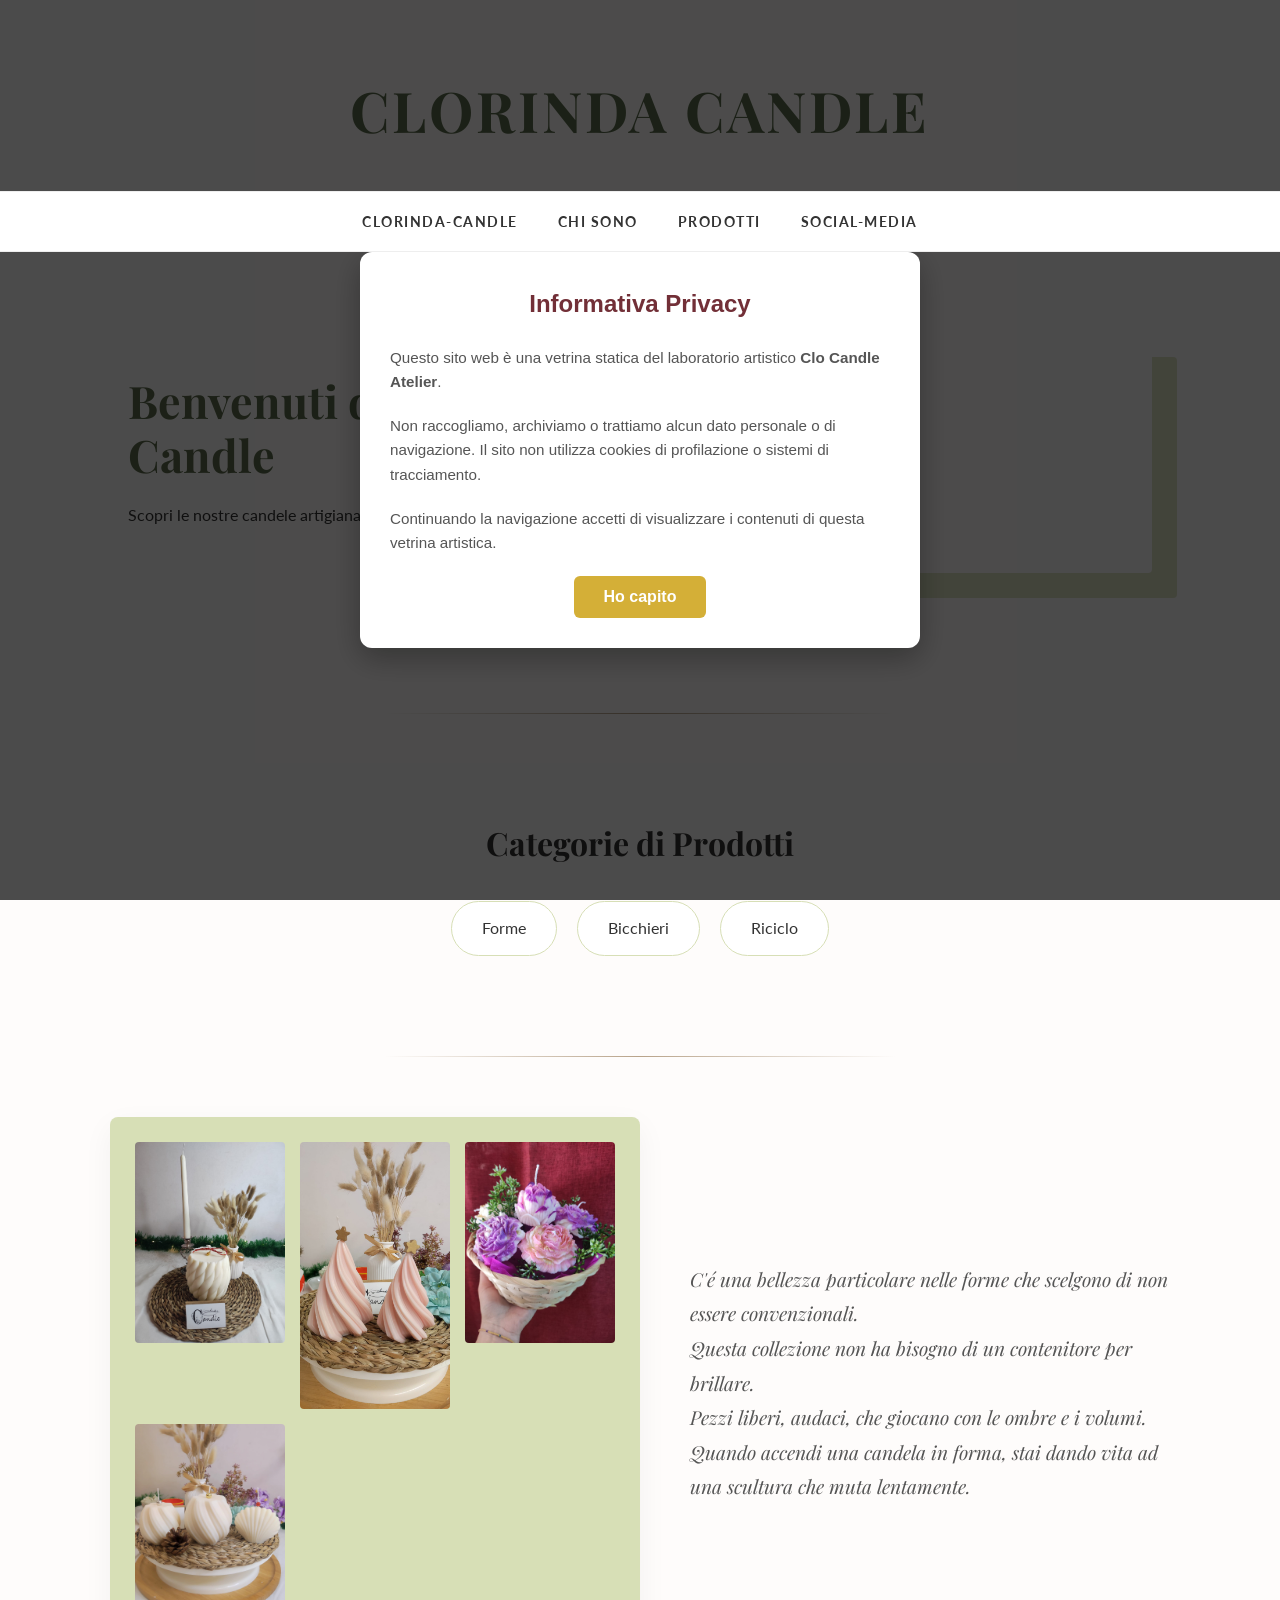
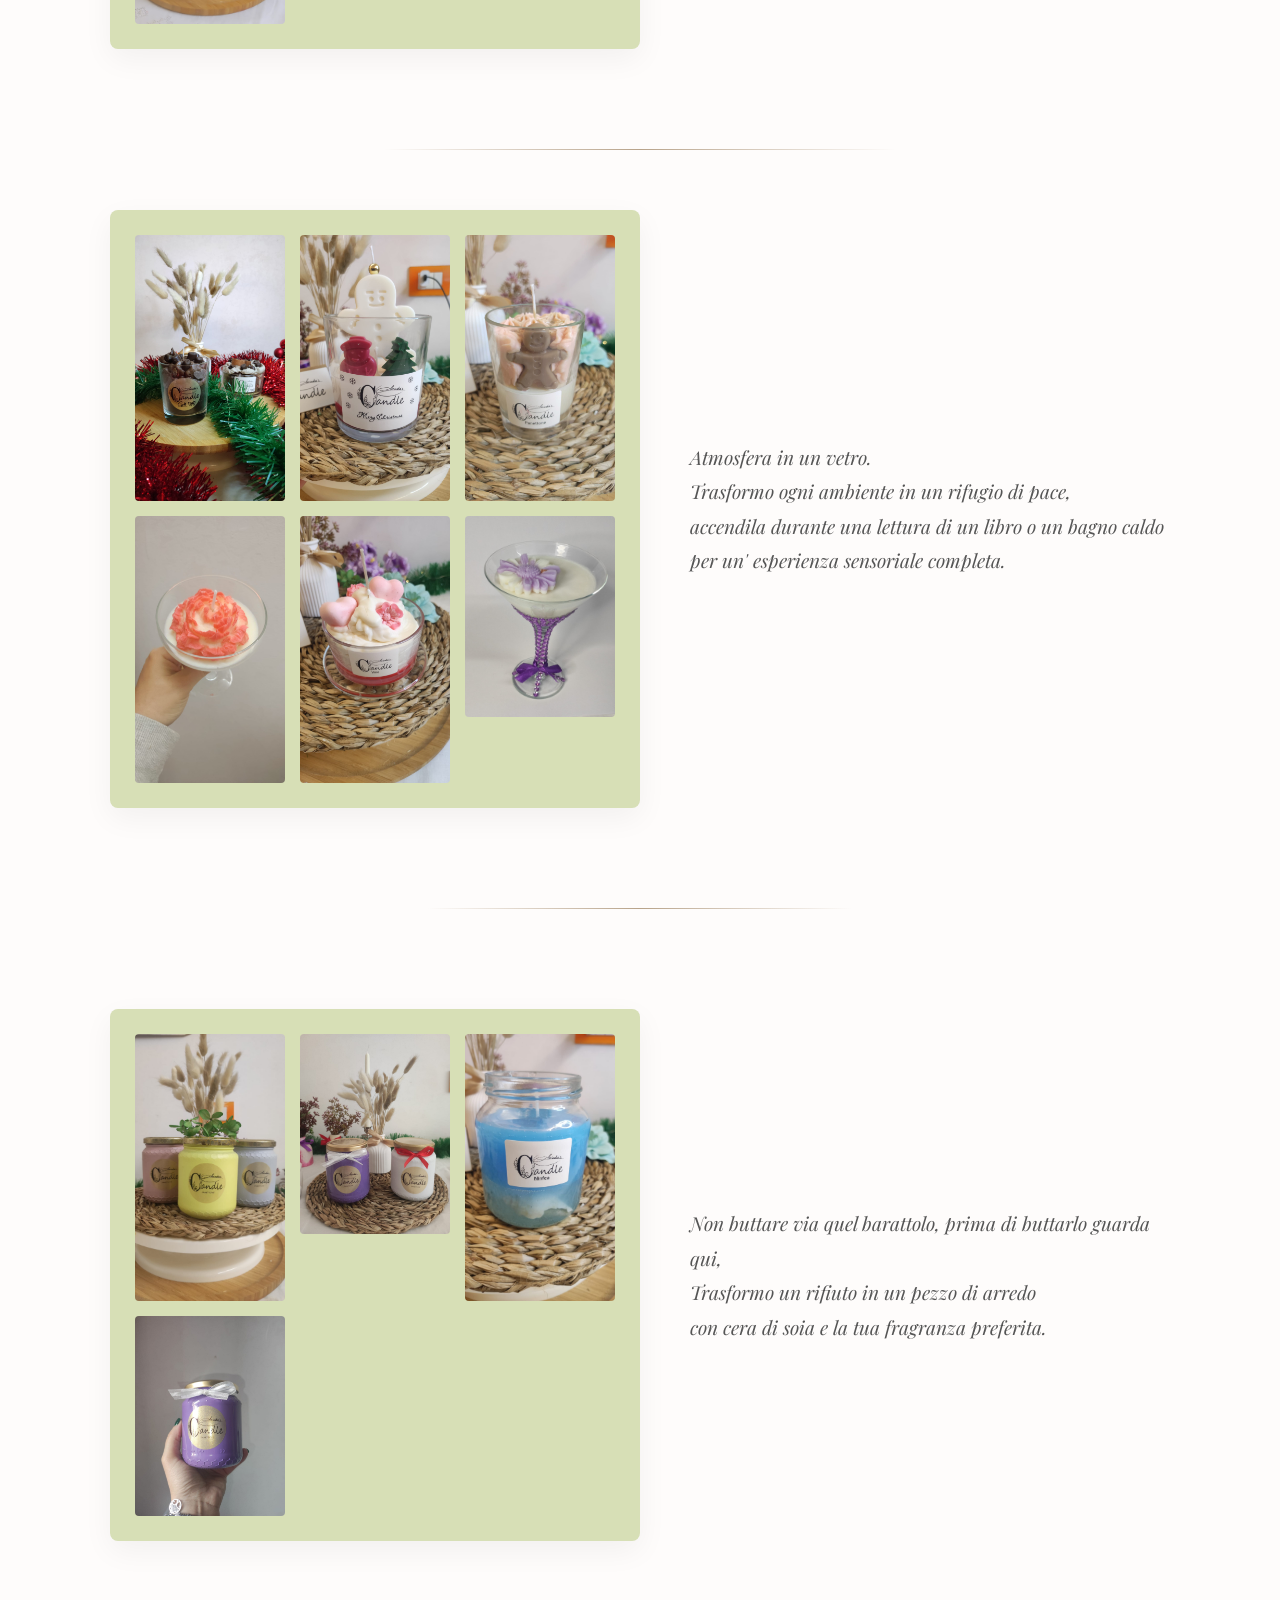
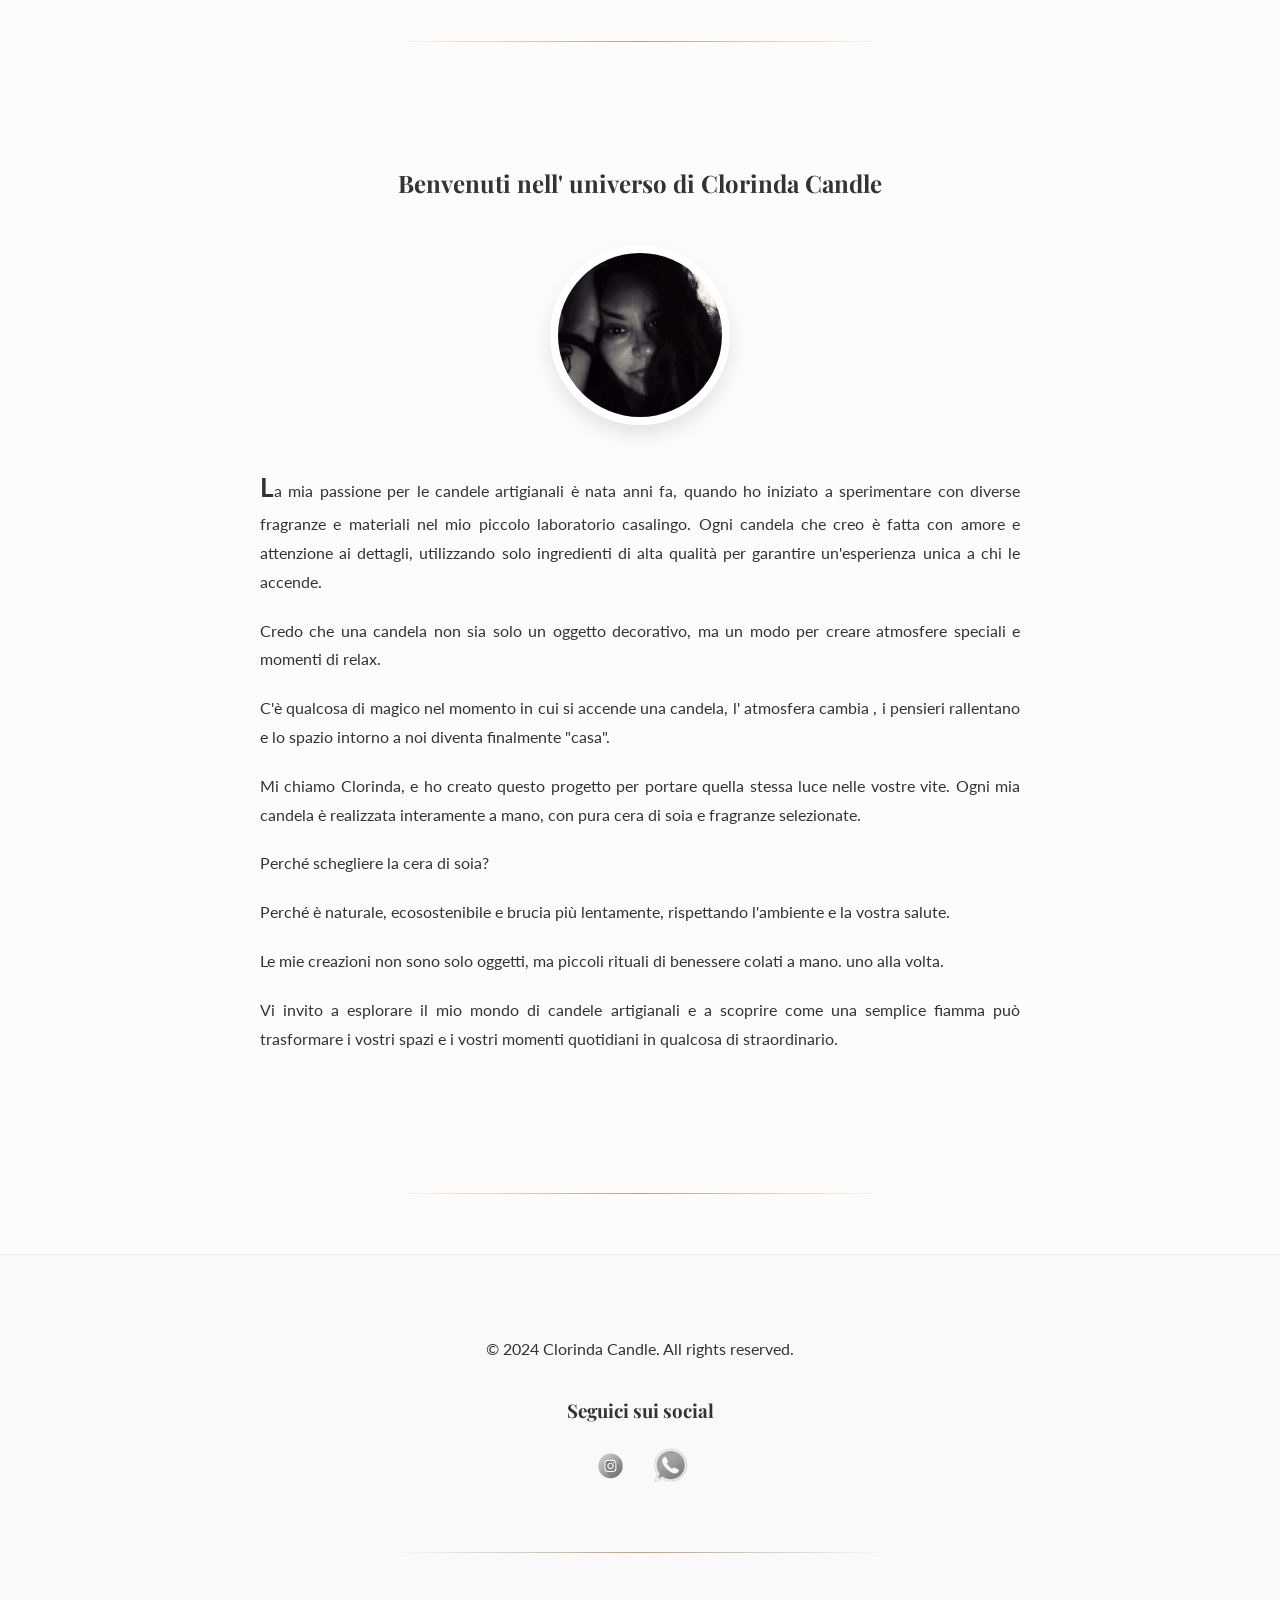
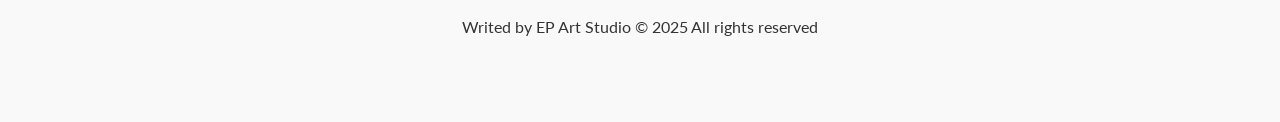
==== index.html @ c93d8a5d "primo-commit" ====
<!DOCTYPE html>
<html lang="en">
<head>
    <meta charset="UTF-8">
    <meta name="viewport" content="width=device-width, initial-scale=1.0">
    <link rel="stylesheet" href="index.css">
    <title>Clorinda Candle &copy;</title>
</head>
<body>
    <policy-popup-component></policy-popup-component>
    <header>
        <a class="title" href="./index.html"><h1>Clorinda Candle</h1></a>
    </header>
     <nav>
            <ul>
                <li><a href="index.html">Clorinda-Candle</a></li>
                <li><a href="#about">Chi sono</a></li>
                <li><a href="#cat">Prodotti</a></li>
                <li><a href="#socials">Social-media</a></li>
            </ul>
        </nav>
    <main>
        <div class="hero">
            <div class="hero-text">
                    <h2>Benvenuti da Clorinda Candle</h2>
            <p>Scopri le nostre candele artigianali fatte con amore e cura.</p>
            </div>
        
            <video src="./assets/videos/video1.mp4" alt="Atelier Clorinda Candle" autoplay muted loop class="videos"></video>
        </div>
        <div class="divisor"></div>
       <div class="categorie" id="cat">
                <h2 style="text-align: center;">Categorie di Prodotti</h2>
                <ul>
                    <a href="#forme"><li id="candele-profumate">Forme</li></a>
                    <a href="#bicchieri"><li id="candele-massaggio">Bicchieri</li></a>
                    <a href="#riciclo"><li id="candele-decorativi">Riciclo</li></a>
                </ul>
            </div>
            <div class="divisor"></div>
            <div class="prodotti" style="margin-top: 50px;">
                <div id="forme" style="display: flex;">
                    <section>
                        <img src="./assets/images/2025/candelanatale.jpg" alt="" width="100">
                        <img src="./assets/images/2025/duecandelenatale.jpg" alt="" width="100">
                        <img src="./assets/images/2025/composizionefiori.jpg" alt="" width="100">
                        <img src="./assets/images/2025/trecandelenatale.jpg" alt="" width="100">
                        
                    </section>
                    <p>C'é una bellezza particolare nelle forme che scelgono di non essere convenzionali. <br> Questa collezione non ha bisogno di un contenitore per brillare. <br>Pezzi liberi, audaci, che giocano con le ombre e i volumi. <br>Quando accendi una candela in forma, stai dando vita ad una scultura che muta lentamente.</p>
                </div>
            </div>
            <div class="divisor"></div>
            <div class="prodotti" style="margin-top: 50px;">
                <div id="bicchieri" style="display: flex;">
                    <p>Atmosfera in un vetro. <br>Trasformo ogni ambiente in un rifugio di pace, <br> accendila durante una lettura di un libro o un bagno caldo per un' esperienza sensoriale completa.</p>
                    <section>
                        <img src="./assets/images/2025/bicchierecaffe.jpg" alt="" width="100">
                        <img src="./assets/images/2025/bicchierenatake.jpg" alt="" width="100">
                        <img src="./assets/images/2025/bicchierenatale2.jpg" alt="" width="100">
                        <img src="./assets/images/2025/bicchiererosa.jpg" alt="" width="100">
                        <img src="./assets/images/2025/bicchierecuori.jpg" alt="" width="100">
                        <img src="./assets/images/catalogo/candela1.jpg" alt="" width="100">

                    </section>
                    
                </div>
                <div class="divisor"></div>
            </div>
             <div class="prodotti">
                <div id="riciclo">
                    <section>
                        <img src="./assets/images/2025/barattolicolorati.jpg" alt="" width="100">
                        <img src="./assets/images/2025/barattolinastri.jpg" alt="" width="100">
                        <img src="./assets/images/2025/barattoloblue.jpg" alt="" width="100">
                        <img src="./assets/images/2025/barattoloviola.jpg" alt="" width="100">
                    </section>
                    <p>Non buttare via quel barattolo, prima di buttarlo guarda qui, <br> Trasformo un rifiuto in un pezzo di arredo <br> con cera di soia e la tua fragranza preferita.</p>
                </div>
            </div>
            <div class="divisor"></div>
             <div class="content" id="about">
            <h2>Benvenuti nell' universo di Clorinda Candle</h2>
            <img class="profile-img" src="./assets/images/Clo.jpg" alt="foto profilo">
            <p><strong style="font-size: 1.6rem;">L</strong>a mia passione per le candele artigianali è nata anni fa, quando ho iniziato a sperimentare con diverse fragranze e materiali nel mio piccolo laboratorio casalingo. Ogni candela che creo è fatta con amore e attenzione ai dettagli, utilizzando solo ingredienti di alta qualità per garantire un'esperienza unica a chi le accende.</p>
            <p>Credo che una candela non sia solo un oggetto decorativo, ma un modo per creare atmosfere speciali e momenti di relax.</p>
            
            <p>
                C'è qualcosa di magico nel momento in cui si accende una candela, l' atmosfera cambia
                , i pensieri rallentano e lo spazio intorno a noi diventa finalmente "casa".
            </p>
            <p>
                Mi chiamo Clorinda, e ho creato questo progetto per portare quella stessa luce nelle vostre vite.
                Ogni mia candela è realizzata interamente a mano, con pura cera di soia e fragranze selezionate.
            </p>
            <p>
                Perché schegliere la cera di soia? 
            </p>
            <p>
                Perché è naturale, ecosostenibile e brucia più lentamente, rispettando l'ambiente e la vostra salute.
            </p>
            <p>
                Le mie creazioni non sono solo oggetti, ma piccoli rituali di benessere colati a mano. uno alla volta.
            </p>
            <p>
                Vi invito a esplorare il mio mondo di candele artigianali e a scoprire come una semplice fiamma può trasformare i vostri spazi e i vostri momenti quotidiani in qualcosa di straordinario.
        </div>
    </main>
    <div class="divisor"></div>
    <footer>
        <p>&copy; 2024 Clorinda Candle. All rights reserved.</p>
        <div id="socials">
            <h3>Seguici sui social</h3>
            <ul>
                <li><a href="https://www.instagram.com/clorinda_candle?igsh=djRveWI4Y213ZjUW" target="_blank"><img src="./assets/images/insta-logo.png" alt="Instagram logo" width="100"></a></li>
                <li><a href="https://wa.me/3775999223" target="_blank"><img src="./assets/images/wp-logo.png" alt="WhatsApp logo" width="100"></a></li>
            </ul>
        </div>
        <div class="divisor"></div>
        <p>Writed by EP Art Studio &copy; 2025 All rights reserved</p>
    </footer>
    <script type="module" src="./assets/js/popup-privacy.js"></script>
    <script src="./assets/js/scripts.js"></script>
</body>
</html>
---- index.css ----
/* --- 1. IMPORTAZIONE FONT --- */
/* Playfair Display per i titoli (elegante) e Lato per i testi (pulito) */
@import url('https://fonts.googleapis.com/css2?family=Playfair+Display:ital,wght@0,400;0,700;1,400&family=Lato:wght@300;400;700&display=swap');

/* --- 2. VARIABILI E RESET --- */
:root {
    --primary: #d7dfb6;    /* Verde salvia chiaro */
    --dark: #5d6d4e;       /* Verde bosco scuro */
    --accent: #b8a38a;     /* Talpa/Oro opaco */
    --bg-light: #fefcfb;   /* Bianco crema */
    --text: #333333;
    --transition: all 0.3s ease;
}

* {
    box-sizing: border-box;
    margin: 0;
    padding: 0;
}

body {
    font-family: 'Lato', sans-serif;
    line-height: 1.8;
    color: var(--text);
    background-color: var(--bg-light);
    scroll-behavior: smooth;
}

/* --- 3. HEADER & NAV --- */
header {
    padding: 60px 20px 20px;
    text-align: center;
}

.title {
    text-decoration: none;
    color: var(--dark);
}

h1 {
    font-family: 'Playfair Display', serif;
    font-size: 3.5rem;
    letter-spacing: 3px;
    text-transform: uppercase;
    margin-bottom: 10px;
}

nav {
    background: white;
    border-top: 1px solid #eee;
    border-bottom: 1px solid #eee;
    position: sticky;
    top: 0;
    z-index: 1000;
}

nav ul {
    list-style: none;
    display: flex;
    justify-content: center;
    gap: 40px;
    padding: 15px 0;
}

nav a {
    text-decoration: none;
    color: var(--text);
    text-transform: uppercase;
    font-size: 0.85rem;
    font-weight: 700;
    letter-spacing: 1.5px;
    transition: var(--transition);
}

nav a:hover {
    color: var(--accent);
}

/* --- 4. HERO SECTION --- */
.hero {
    display: flex;
    align-items: center;
    justify-content: center;
    padding: 80px 10%;
    gap: 60px;
}

.hero-text {
    flex: 1;
}

.hero-text h2 {
    font-family: 'Playfair Display', serif;
    font-size: 2.8rem;
    line-height: 1.2;
    margin-bottom: 20px;
    color: var(--dark);
}

.hero .videos {
    flex: 1;
    max-width: 500px;
    border-radius: 4px;
    box-shadow: 25px 25px 0px var(--primary); /* Dettaglio decorativo moderno */
    transition: var(--transition);
    opacity: 80%;
}

/* --- 5. CATEGORIE & DIVISORI --- */
.divisor {
    height: 1px;
    background: radial-gradient(circle, var(--accent) 0%, rgba(255,255,255,0) 80%);
    margin: 60px auto;
    width: 50%;
}

.categorie {
    text-align: center;
    padding: 40px 20px;
}

.categorie h2 {
    font-family: 'Playfair Display', serif;
    font-size: 2rem;
    margin-bottom: 30px;
}

.categorie ul {
    list-style: none;
    display: flex;
    justify-content: center;
    gap: 20px;
}

.categorie a {
    text-decoration: none;
    color: var(--text);
}

.categorie li {
    padding: 12px 30px;
    border: 1px solid var(--primary);
    border-radius: 30px;
    background: white;
    transition: var(--transition);
}

.categorie li:hover {
    background: var(--primary);
    color: white;
    transform: translateY(-3px);
}

/* --- 6. PRODOTTI (LAYOUT ALTERNATO) --- */
.prodotti {
    max-width: 1100px;
    margin: 100px auto;
    padding: 0 20px;
}

#forme, #bicchieri, #riciclo {
    display: flex;
    align-items: center;
    gap: 50px;
    margin-bottom: 100px;
}

/* Inverte l'ordine per la sezione centrale */
#bicchieri {
    flex-direction: row-reverse;
}

.prodotti section {
    flex: 1;
    display: grid;
    grid-template-columns: repeat(auto-fill, minmax(120px, 1fr));
    gap: 15px;
    background-color: var(--primary);
    padding: 25px;
    border-radius: 8px;
    box-shadow: 0 10px 30px rgba(0,0,0,0.05);
}

.prodotti section img {
    width: 100%;
    height: auto;
    border-radius: 4px;
    transition: var(--transition);
}

.prodotti section img:hover {
    transform: scale(1.1) rotate(2deg);
}

.prodotti p {
    flex: 1;
    font-family: 'Playfair Display', serif;
    font-style: italic;
    font-size: 1.2rem;
    color: #555;
}

/* --- 7. CHI SONO (ABOUT) --- */
.content {
    max-width: 800px;
    margin: 0 auto;
    padding: 60px 20px;
    text-align: center;
}

.content h2 {
    font-family: 'Playfair Display', serif;
    margin-bottom: 40px;
}

.profile-img {
    width: 180px;
    height: 180px;
    object-fit: cover;
    border-radius: 50%;
    margin-bottom: 30px;
    border: 8px solid white;
    box-shadow: 0 10px 20px rgba(0,0,0,0.1);
}

.content p {
    margin-bottom: 20px;
    text-align: justify;
}

/* --- 8. FOOTER --- */
footer {
    background-color: #f9f9f9;
    padding: 80px 20px;
    text-align: center;
    border-top: 1px solid #eee;
}

#socials h3 {
    font-family: 'Playfair Display', serif;
    margin: 30px 0 20px;
}

#socials ul {
    list-style: none;
    display: flex;
    justify-content: center;
    gap: 25px;
}

#socials img {
    width: 35px;
    height: auto;
    filter: grayscale(100%);
    opacity: 0.7;
    transition: var(--transition);
}

#socials img:hover {
    filter: grayscale(0%);
    opacity: 1;
    transform: scale(1.2);
}

/* --- 9. RESPONSIVE --- */
@media (max-width: 768px) {
    h1 { font-size: 2.2rem; }
    
    .hero, #forme, #bicchieri, #riciclo {
        flex-direction: column !important;
        text-align: center;
        gap: 30px;
    }

    .hero img {
        max-width: 100%;
        box-shadow: 15px 15px 0px var(--primary);
    }

    nav ul { gap: 15px; }
    
    .prodotti p { text-align: center; }

    .categorie ul {
        flex-direction: column;
        align-items: center;
    }
}
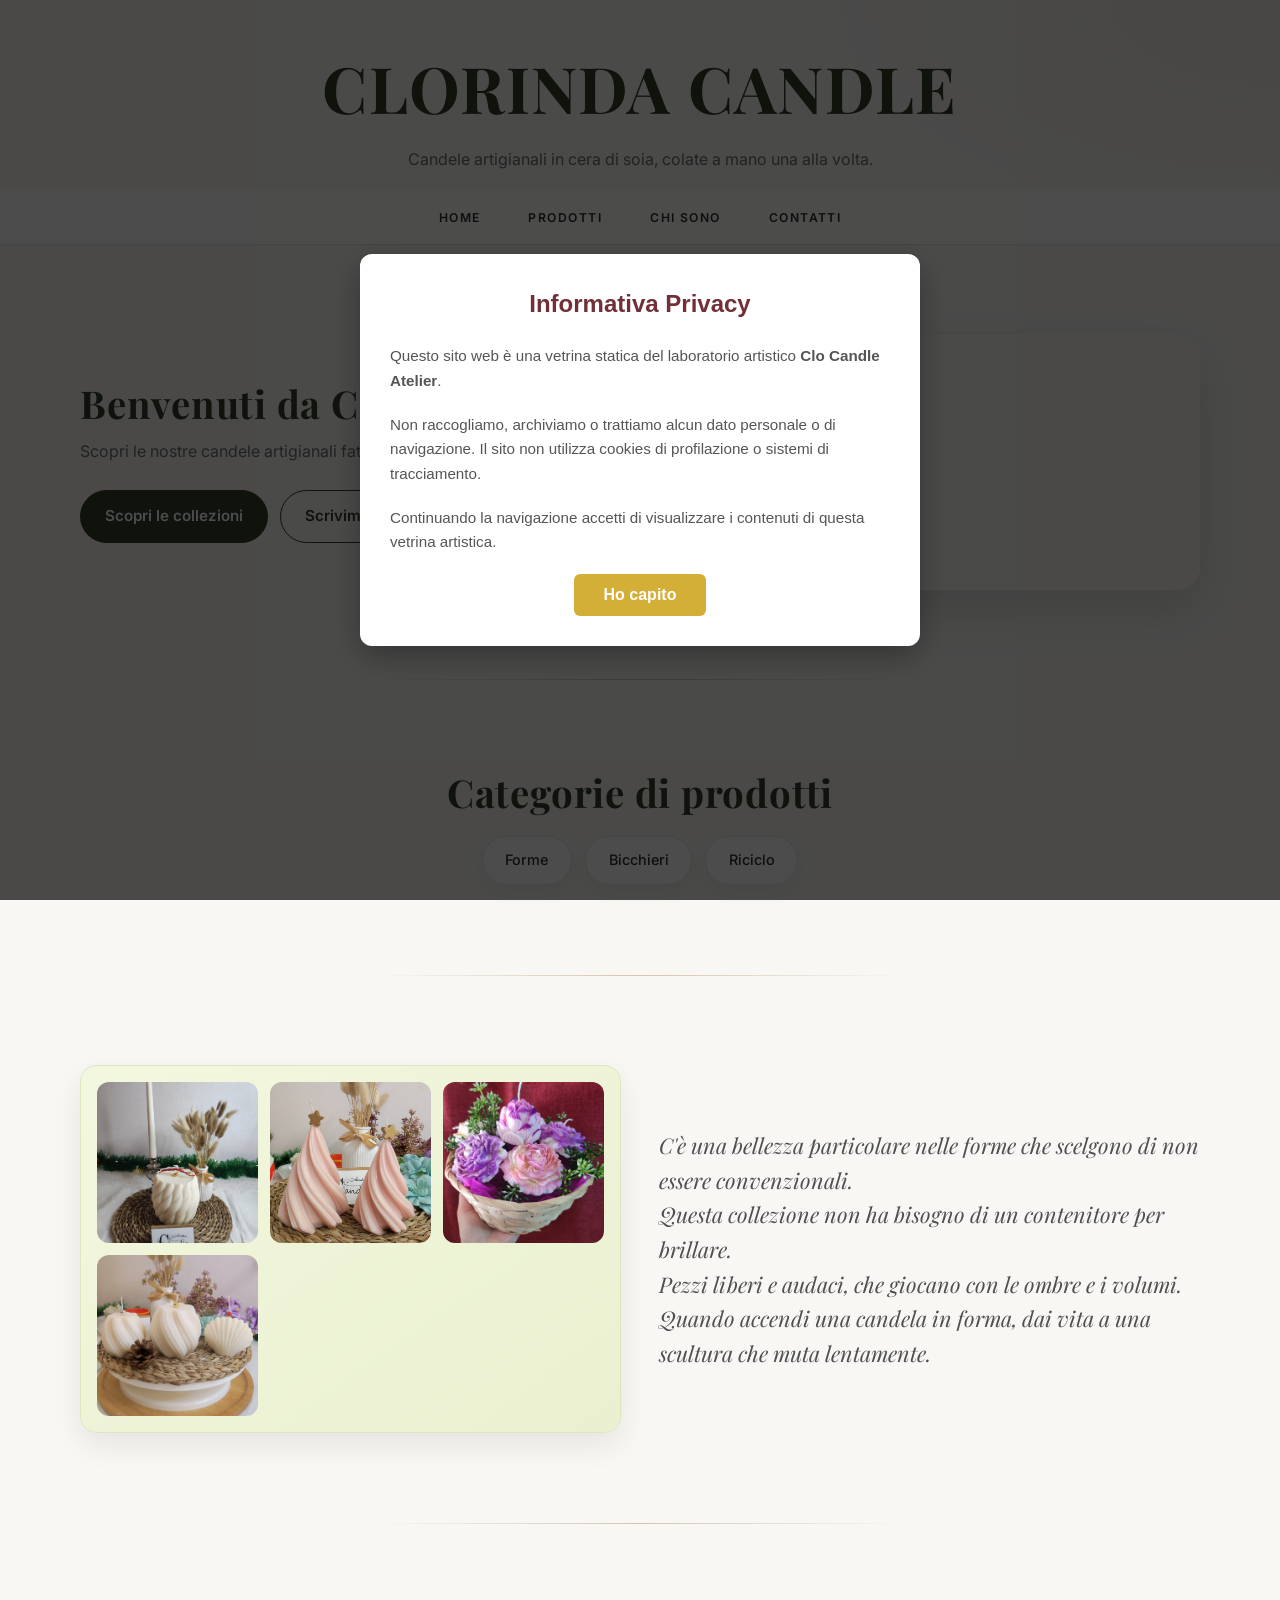
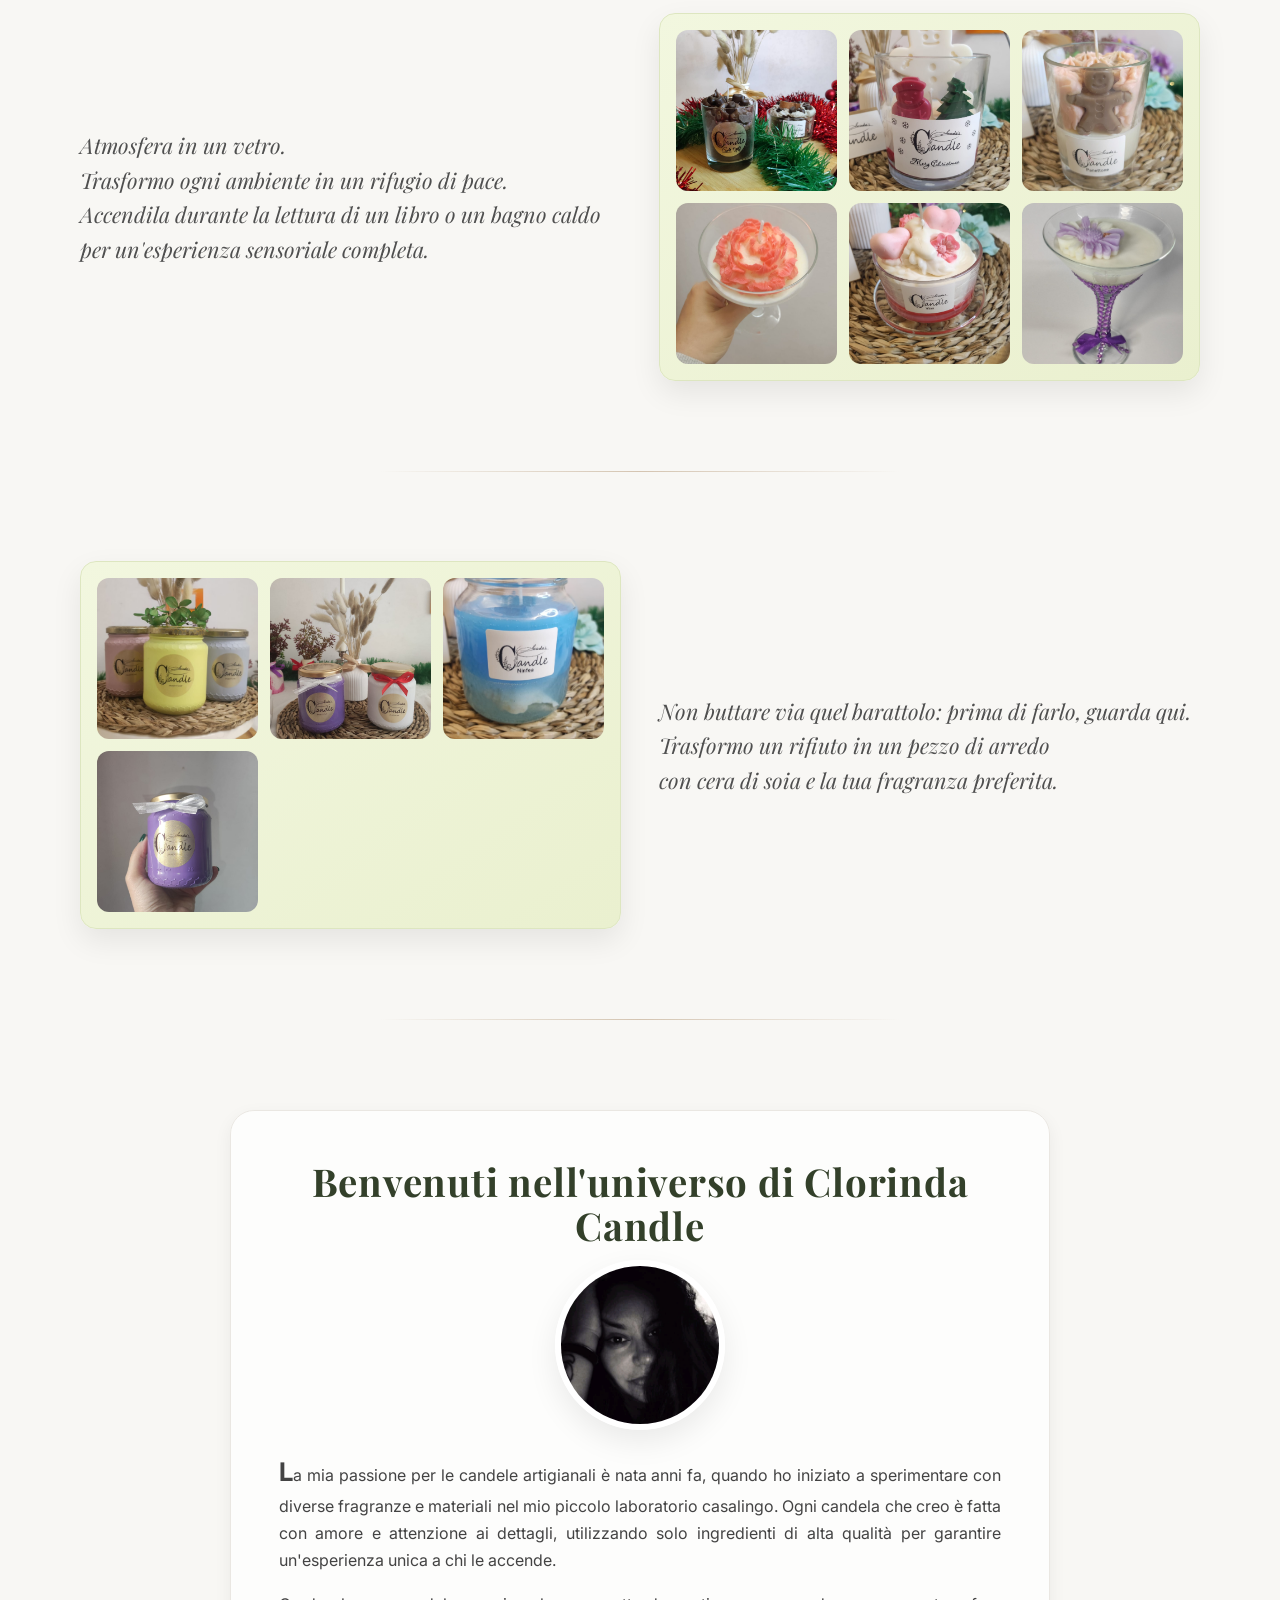
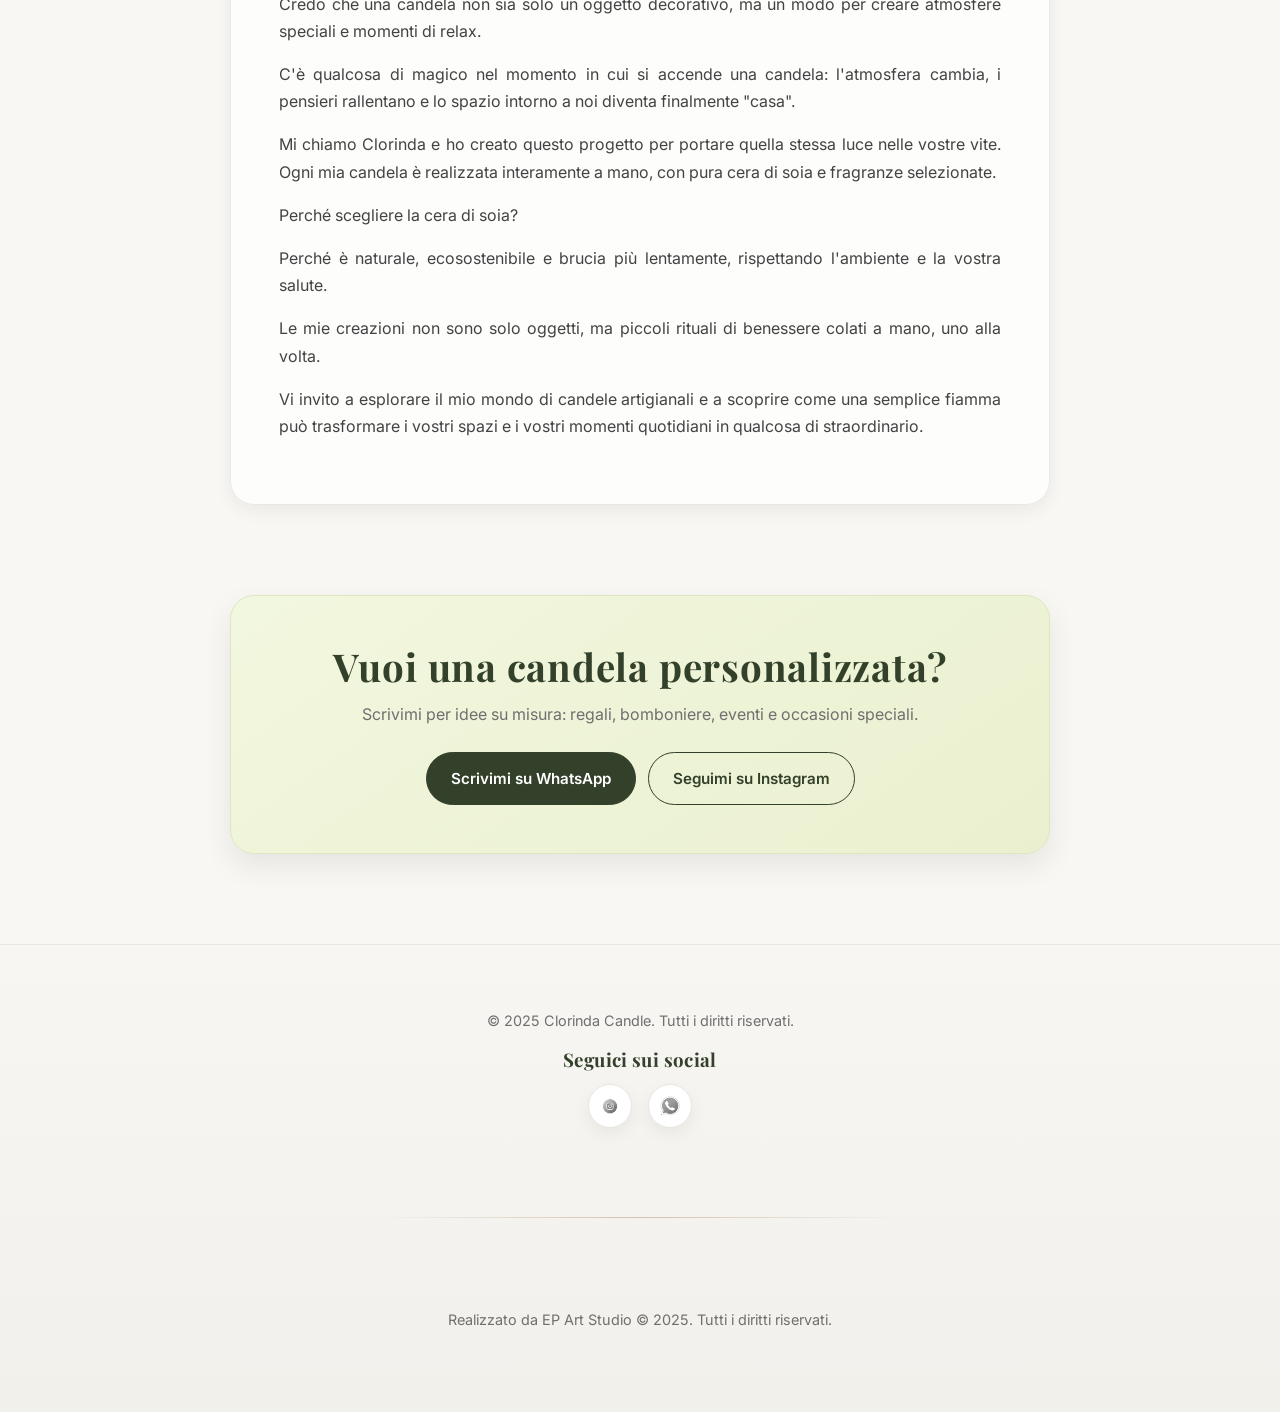
==== commit b27a9df4: "Refactor index.html and index.css: semantica, accessibilità, UI moderna Co-authored-by: Ed1628 <1520" ====
--- a/index.html
+++ b/index.html
@@ -1,125 +1,124 @@
 <!DOCTYPE html>
-<html lang="en">
+<html lang="it">
 <head>
     <meta charset="UTF-8">
     <meta name="viewport" content="width=device-width, initial-scale=1.0">
+    <title>Clorinda Candle | Candele artigianali in cera di soia colate a mano</title>
+    <meta name="description" content="Candele artigianali in cera di soia, colate a mano una alla volta: forme scultoree, bicchieri profumati e candele create dal riciclo di barattoli.">
+    <meta property="og:type" content="website">
+    <meta property="og:title" content="Clorinda Candle | Candele artigianali in cera di soia">
+    <meta property="og:description" content="Candele artigianali in cera di soia, colate a mano. Scopri forme, bicchieri e candele dal riciclo.">
+    <meta property="og:image" content="./assets/images/Clo.jpg">
     <link rel="stylesheet" href="index.css">
-    <title>Clorinda Candle &copy;</title>
 </head>
 <body>
     <policy-popup-component></policy-popup-component>
     <header>
         <a class="title" href="./index.html"><h1>Clorinda Candle</h1></a>
+        <p>Candele artigianali in cera di soia, colate a mano una alla volta.</p>
     </header>
-     <nav>
-            <ul>
-                <li><a href="index.html">Clorinda-Candle</a></li>
-                <li><a href="#about">Chi sono</a></li>
-                <li><a href="#cat">Prodotti</a></li>
-                <li><a href="#socials">Social-media</a></li>
-            </ul>
-        </nav>
-    <main>
+    <nav aria-label="Navigazione principale">
+        <ul>
+            <li><a href="#home">Home</a></li>
+            <li><a href="#cat">Prodotti</a></li>
+            <li><a href="#about">Chi sono</a></li>
+            <li><a href="#contatti">Contatti</a></li>
+        </ul>
+    </nav>
+    <main id="home">
         <div class="hero">
             <div class="hero-text">
-                    <h2>Benvenuti da Clorinda Candle</h2>
-            <p>Scopri le nostre candele artigianali fatte con amore e cura.</p>
+                <h2>Benvenuti da Clorinda Candle</h2>
+                <p>Scopri le nostre candele artigianali fatte con amore e cura.</p>
+                <div class="hero-actions">
+                    <a class="btn" href="#cat">Scopri le collezioni</a>
+                    <a class="btn btn-outline" href="https://wa.me/393775999223" target="_blank" rel="noopener">Scrivimi su WhatsApp</a>
+                </div>
             </div>
-        
-            <video src="./assets/videos/video1.mp4" alt="Atelier Clorinda Candle" autoplay muted loop class="videos"></video>
+            <video src="./assets/videos/video1.mp4" autoplay muted loop playsinline preload="metadata" class="videos" aria-label="Atelier Clorinda Candle"></video>
         </div>
         <div class="divisor"></div>
-       <div class="categorie" id="cat">
-                <h2 style="text-align: center;">Categorie di Prodotti</h2>
-                <ul>
-                    <a href="#forme"><li id="candele-profumate">Forme</li></a>
-                    <a href="#bicchieri"><li id="candele-massaggio">Bicchieri</li></a>
-                    <a href="#riciclo"><li id="candele-decorativi">Riciclo</li></a>
-                </ul>
+        <div class="categorie" id="cat">
+            <h2>Categorie di prodotti</h2>
+            <ul>
+                <li id="candele-profumate"><a href="#forme">Forme</a></li>
+                <li id="candele-massaggio"><a href="#bicchieri">Bicchieri</a></li>
+                <li id="candele-decorativi"><a href="#riciclo">Riciclo</a></li>
+            </ul>
+        </div>
+        <div class="divisor"></div>
+        <div class="prodotti">
+            <div id="forme">
+                <section aria-label="Collezione Forme">
+                    <img src="./assets/images/2025/candelanatale.jpg" alt="Candela a forma natalizia in cera di soia" width="100" loading="lazy">
+                    <img src="./assets/images/2025/duecandelenatale.jpg" alt="Due candele natalizie colate a mano" width="100" loading="lazy">
+                    <img src="./assets/images/2025/composizionefiori.jpg" alt="Composizione di candele a forma di fiore" width="100" loading="lazy">
+                    <img src="./assets/images/2025/trecandelenatale.jpg" alt="Tre candele natalizie artigianali" width="100" loading="lazy">
+                </section>
+                <p>C'è una bellezza particolare nelle forme che scelgono di non essere convenzionali. <br> Questa collezione non ha bisogno di un contenitore per brillare. <br>Pezzi liberi e audaci, che giocano con le ombre e i volumi. <br>Quando accendi una candela in forma, dai vita a una scultura che muta lentamente.</p>
             </div>
-            <div class="divisor"></div>
-            <div class="prodotti" style="margin-top: 50px;">
-                <div id="forme" style="display: flex;">
-                    <section>
-                        <img src="./assets/images/2025/candelanatale.jpg" alt="" width="100">
-                        <img src="./assets/images/2025/duecandelenatale.jpg" alt="" width="100">
-                        <img src="./assets/images/2025/composizionefiori.jpg" alt="" width="100">
-                        <img src="./assets/images/2025/trecandelenatale.jpg" alt="" width="100">
-                        
-                    </section>
-                    <p>C'é una bellezza particolare nelle forme che scelgono di non essere convenzionali. <br> Questa collezione non ha bisogno di un contenitore per brillare. <br>Pezzi liberi, audaci, che giocano con le ombre e i volumi. <br>Quando accendi una candela in forma, stai dando vita ad una scultura che muta lentamente.</p>
-                </div>
+        </div>
+        <div class="divisor"></div>
+        <div class="prodotti">
+            <div id="bicchieri">
+                <p>Atmosfera in un vetro. <br>Trasformo ogni ambiente in un rifugio di pace. <br>Accendila durante la lettura di un libro o un bagno caldo per un'esperienza sensoriale completa.</p>
+                <section aria-label="Collezione Bicchieri">
+                    <img src="./assets/images/2025/bicchierecaffe.jpg" alt="Candela in bicchiere dal profumo di caffè" width="100" loading="lazy">
+                    <img src="./assets/images/2025/bicchierenatake.jpg" alt="Candela in bicchiere ispirata al Natale" width="100" loading="lazy">
+                    <img src="./assets/images/2025/bicchierenatale2.jpg" alt="Candela natalizia in bicchiere di vetro" width="100" loading="lazy">
+                    <img src="./assets/images/2025/bicchiererosa.jpg" alt="Candela rosa in bicchiere" width="100" loading="lazy">
+                    <img src="./assets/images/2025/bicchierecuori.jpg" alt="Candela in bicchiere decorata con cuori" width="100" loading="lazy">
+                    <img src="./assets/images/catalogo/candela1.jpg" alt="Candela artigianale in bicchiere dal catalogo" width="100" loading="lazy">
+                </section>
             </div>
-            <div class="divisor"></div>
-            <div class="prodotti" style="margin-top: 50px;">
-                <div id="bicchieri" style="display: flex;">
-                    <p>Atmosfera in un vetro. <br>Trasformo ogni ambiente in un rifugio di pace, <br> accendila durante una lettura di un libro o un bagno caldo per un' esperienza sensoriale completa.</p>
-                    <section>
-                        <img src="./assets/images/2025/bicchierecaffe.jpg" alt="" width="100">
-                        <img src="./assets/images/2025/bicchierenatake.jpg" alt="" width="100">
-                        <img src="./assets/images/2025/bicchierenatale2.jpg" alt="" width="100">
-                        <img src="./assets/images/2025/bicchiererosa.jpg" alt="" width="100">
-                        <img src="./assets/images/2025/bicchierecuori.jpg" alt="" width="100">
-                        <img src="./assets/images/catalogo/candela1.jpg" alt="" width="100">
-
-                    </section>
-                    
-                </div>
-                <div class="divisor"></div>
+        </div>
+        <div class="divisor"></div>
+        <div class="prodotti">
+            <div id="riciclo">
+                <section aria-label="Collezione Riciclo">
+                    <img src="./assets/images/2025/barattolicolorati.jpg" alt="Barattoli colorati trasformati in candele" width="100" loading="lazy">
+                    <img src="./assets/images/2025/barattolinastri.jpg" alt="Barattoli decorati con nastri e cera di soia" width="100" loading="lazy">
+                    <img src="./assets/images/2025/barattoloblue.jpg" alt="Barattolo blu riciclato con candela" width="100" loading="lazy">
+                    <img src="./assets/images/2025/barattoloviola.jpg" alt="Barattolo viola riciclato con candela" width="100" loading="lazy">
+                </section>
+                <p>Non buttare via quel barattolo: prima di farlo, guarda qui. <br> Trasformo un rifiuto in un pezzo di arredo <br> con cera di soia e la tua fragranza preferita.</p>
             </div>
-             <div class="prodotti">
-                <div id="riciclo">
-                    <section>
-                        <img src="./assets/images/2025/barattolicolorati.jpg" alt="" width="100">
-                        <img src="./assets/images/2025/barattolinastri.jpg" alt="" width="100">
-                        <img src="./assets/images/2025/barattoloblue.jpg" alt="" width="100">
-                        <img src="./assets/images/2025/barattoloviola.jpg" alt="" width="100">
-                    </section>
-                    <p>Non buttare via quel barattolo, prima di buttarlo guarda qui, <br> Trasformo un rifiuto in un pezzo di arredo <br> con cera di soia e la tua fragranza preferita.</p>
-                </div>
+        </div>
+        <div class="divisor"></div>
+        <div class="content" id="about">
+            <h2>Benvenuti nell'universo di Clorinda Candle</h2>
+            <img class="profile-img" src="./assets/images/Clo.jpg" alt="Ritratto di Clorinda, artigiana di Clorinda Candle" loading="lazy">
+            <p><strong class="dropcap">L</strong>a mia passione per le candele artigianali è nata anni fa, quando ho iniziato a sperimentare con diverse fragranze e materiali nel mio piccolo laboratorio casalingo. Ogni candela che creo è fatta con amore e attenzione ai dettagli, utilizzando solo ingredienti di alta qualità per garantire un'esperienza unica a chi le accende.</p>
+            <p>Credo che una candela non sia solo un oggetto decorativo, ma un modo per creare atmosfere speciali e momenti di relax.</p>
+            <p>C'è qualcosa di magico nel momento in cui si accende una candela: l'atmosfera cambia, i pensieri rallentano e lo spazio intorno a noi diventa finalmente "casa".</p>
+            <p>Mi chiamo Clorinda e ho creato questo progetto per portare quella stessa luce nelle vostre vite. Ogni mia candela è realizzata interamente a mano, con pura cera di soia e fragranze selezionate.</p>
+            <p>Perché scegliere la cera di soia?</p>
+            <p>Perché è naturale, ecosostenibile e brucia più lentamente, rispettando l'ambiente e la vostra salute.</p>
+            <p>Le mie creazioni non sono solo oggetti, ma piccoli rituali di benessere colati a mano, uno alla volta.</p>
+            <p>Vi invito a esplorare il mio mondo di candele artigianali e a scoprire come una semplice fiamma può trasformare i vostri spazi e i vostri momenti quotidiani in qualcosa di straordinario.</p>
+        </div>
+        <section class="cta" id="contatti">
+            <h2>Vuoi una candela personalizzata?</h2>
+            <p>Scrivimi per idee su misura: regali, bomboniere, eventi e occasioni speciali.</p>
+            <div class="hero-actions">
+                <a class="btn" href="https://wa.me/393775999223" target="_blank" rel="noopener">Scrivimi su WhatsApp</a>
+                <a class="btn btn-outline" href="https://www.instagram.com/clorinda_candle?igsh=djRveWI4Y213ZjUW" target="_blank" rel="noopener">Seguimi su Instagram</a>
             </div>
-            <div class="divisor"></div>
-             <div class="content" id="about">
-            <h2>Benvenuti nell' universo di Clorinda Candle</h2>
-            <img class="profile-img" src="./assets/images/Clo.jpg" alt="foto profilo">
-            <p><strong style="font-size: 1.6rem;">L</strong>a mia passione per le candele artigianali è nata anni fa, quando ho iniziato a sperimentare con diverse fragranze e materiali nel mio piccolo laboratorio casalingo. Ogni candela che creo è fatta con amore e attenzione ai dettagli, utilizzando solo ingredienti di alta qualità per garantire un'esperienza unica a chi le accende.</p>
-            <p>Credo che una candela non sia solo un oggetto decorativo, ma un modo per creare atmosfere speciali e momenti di relax.</p>
-            
-            <p>
-                C'è qualcosa di magico nel momento in cui si accende una candela, l' atmosfera cambia
-                , i pensieri rallentano e lo spazio intorno a noi diventa finalmente "casa".
-            </p>
-            <p>
-                Mi chiamo Clorinda, e ho creato questo progetto per portare quella stessa luce nelle vostre vite.
-                Ogni mia candela è realizzata interamente a mano, con pura cera di soia e fragranze selezionate.
-            </p>
-            <p>
-                Perché schegliere la cera di soia? 
-            </p>
-            <p>
-                Perché è naturale, ecosostenibile e brucia più lentamente, rispettando l'ambiente e la vostra salute.
-            </p>
-            <p>
-                Le mie creazioni non sono solo oggetti, ma piccoli rituali di benessere colati a mano. uno alla volta.
-            </p>
-            <p>
-                Vi invito a esplorare il mio mondo di candele artigianali e a scoprire come una semplice fiamma può trasformare i vostri spazi e i vostri momenti quotidiani in qualcosa di straordinario.
-        </div>
+        </section>
     </main>
-    <div class="divisor"></div>
     <footer>
-        <p>&copy; 2024 Clorinda Candle. All rights reserved.</p>
+        <p>&copy; 2025 Clorinda Candle. Tutti i diritti riservati.</p>
         <div id="socials">
             <h3>Seguici sui social</h3>
             <ul>
-                <li><a href="https://www.instagram.com/clorinda_candle?igsh=djRveWI4Y213ZjUW" target="_blank"><img src="./assets/images/insta-logo.png" alt="Instagram logo" width="100"></a></li>
-                <li><a href="https://wa.me/3775999223" target="_blank"><img src="./assets/images/wp-logo.png" alt="WhatsApp logo" width="100"></a></li>
+                <li><a href="https://www.instagram.com/clorinda_candle?igsh=djRveWI4Y213ZjUW" target="_blank" rel="noopener" aria-label="Instagram"><img src="./assets/images/insta-logo.png" alt="Instagram logo" width="100" loading="lazy"></a></li>
+                <li><a href="https://wa.me/393775999223" target="_blank" rel="noopener" aria-label="WhatsApp"><img src="./assets/images/wp-logo.png" alt="WhatsApp logo" width="100" loading="lazy"></a></li>
             </ul>
         </div>
         <div class="divisor"></div>
-        <p>Writed by EP Art Studio &copy; 2025 All rights reserved</p>
+        <p>Realizzato da EP Art Studio &copy; 2025. Tutti i diritti riservati.</p>
     </footer>
     <script type="module" src="./assets/js/popup-privacy.js"></script>
     <script src="./assets/js/scripts.js"></script>
 </body>
-</html>+</html>
--- a/index.css
+++ b/index.css
@@ -1,288 +1,293 @@
-/* --- 1. IMPORTAZIONE FONT --- */
-/* Playfair Display per i titoli (elegante) e Lato per i testi (pulito) */
-@import url('https://fonts.googleapis.com/css2?family=Playfair+Display:ital,wght@0,400;0,700;1,400&family=Lato:wght@300;400;700&display=swap');
-
-/* --- 2. VARIABILI E RESET --- */
-:root {
-    --primary: #d7dfb6;    /* Verde salvia chiaro */
-    --dark: #5d6d4e;       /* Verde bosco scuro */
-    --accent: #b8a38a;     /* Talpa/Oro opaco */
-    --bg-light: #fefcfb;   /* Bianco crema */
-    --text: #333333;
-    --transition: all 0.3s ease;
-}
-
-* {
-    box-sizing: border-box;
-    margin: 0;
-    padding: 0;
-}
-
-body {
-    font-family: 'Lato', sans-serif;
-    line-height: 1.8;
-    color: var(--text);
-    background-color: var(--bg-light);
-    scroll-behavior: smooth;
-}
-
-/* --- 3. HEADER & NAV --- */
-header {
-    padding: 60px 20px 20px;
-    text-align: center;
-}
-
-.title {
-    text-decoration: none;
-    color: var(--dark);
-}
-
-h1 {
-    font-family: 'Playfair Display', serif;
-    font-size: 3.5rem;
-    letter-spacing: 3px;
-    text-transform: uppercase;
-    margin-bottom: 10px;
-}
-
-nav {
-    background: white;
-    border-top: 1px solid #eee;
-    border-bottom: 1px solid #eee;
-    position: sticky;
-    top: 0;
-    z-index: 1000;
-}
-
-nav ul {
-    list-style: none;
-    display: flex;
-    justify-content: center;
-    gap: 40px;
-    padding: 15px 0;
-}
-
-nav a {
-    text-decoration: none;
-    color: var(--text);
-    text-transform: uppercase;
-    font-size: 0.85rem;
-    font-weight: 700;
-    letter-spacing: 1.5px;
-    transition: var(--transition);
-}
-
-nav a:hover {
-    color: var(--accent);
-}
-
-/* --- 4. HERO SECTION --- */
-.hero {
-    display: flex;
-    align-items: center;
-    justify-content: center;
-    padding: 80px 10%;
-    gap: 60px;
-}
-
-.hero-text {
-    flex: 1;
-}
-
-.hero-text h2 {
-    font-family: 'Playfair Display', serif;
-    font-size: 2.8rem;
-    line-height: 1.2;
-    margin-bottom: 20px;
-    color: var(--dark);
-}
-
-.hero .videos {
-    flex: 1;
-    max-width: 500px;
-    border-radius: 4px;
-    box-shadow: 25px 25px 0px var(--primary); /* Dettaglio decorativo moderno */
-    transition: var(--transition);
-    opacity: 80%;
-}
-
-/* --- 5. CATEGORIE & DIVISORI --- */
-.divisor {
-    height: 1px;
-    background: radial-gradient(circle, var(--accent) 0%, rgba(255,255,255,0) 80%);
-    margin: 60px auto;
-    width: 50%;
-}
-
-.categorie {
-    text-align: center;
-    padding: 40px 20px;
-}
-
-.categorie h2 {
-    font-family: 'Playfair Display', serif;
-    font-size: 2rem;
-    margin-bottom: 30px;
-}
-
-.categorie ul {
-    list-style: none;
-    display: flex;
-    justify-content: center;
-    gap: 20px;
-}
-
-.categorie a {
-    text-decoration: none;
-    color: var(--text);
-}
-
-.categorie li {
-    padding: 12px 30px;
-    border: 1px solid var(--primary);
-    border-radius: 30px;
-    background: white;
-    transition: var(--transition);
-}
-
-.categorie li:hover {
-    background: var(--primary);
-    color: white;
-    transform: translateY(-3px);
-}
-
-/* --- 6. PRODOTTI (LAYOUT ALTERNATO) --- */
-.prodotti {
-    max-width: 1100px;
-    margin: 100px auto;
-    padding: 0 20px;
-}
-
-#forme, #bicchieri, #riciclo {
-    display: flex;
-    align-items: center;
-    gap: 50px;
-    margin-bottom: 100px;
-}
-
-/* Inverte l'ordine per la sezione centrale */
-#bicchieri {
-    flex-direction: row-reverse;
-}
-
-.prodotti section {
-    flex: 1;
-    display: grid;
-    grid-template-columns: repeat(auto-fill, minmax(120px, 1fr));
-    gap: 15px;
-    background-color: var(--primary);
-    padding: 25px;
-    border-radius: 8px;
-    box-shadow: 0 10px 30px rgba(0,0,0,0.05);
-}
-
-.prodotti section img {
-    width: 100%;
-    height: auto;
-    border-radius: 4px;
-    transition: var(--transition);
-}
-
-.prodotti section img:hover {
-    transform: scale(1.1) rotate(2deg);
-}
-
-.prodotti p {
-    flex: 1;
-    font-family: 'Playfair Display', serif;
-    font-style: italic;
-    font-size: 1.2rem;
-    color: #555;
-}
-
-/* --- 7. CHI SONO (ABOUT) --- */
-.content {
-    max-width: 800px;
-    margin: 0 auto;
-    padding: 60px 20px;
-    text-align: center;
-}
-
-.content h2 {
-    font-family: 'Playfair Display', serif;
-    margin-bottom: 40px;
-}
-
-.profile-img {
-    width: 180px;
-    height: 180px;
-    object-fit: cover;
-    border-radius: 50%;
-    margin-bottom: 30px;
-    border: 8px solid white;
-    box-shadow: 0 10px 20px rgba(0,0,0,0.1);
-}
-
-.content p {
-    margin-bottom: 20px;
-    text-align: justify;
-}
-
-/* --- 8. FOOTER --- */
-footer {
-    background-color: #f9f9f9;
-    padding: 80px 20px;
-    text-align: center;
-    border-top: 1px solid #eee;
-}
-
-#socials h3 {
-    font-family: 'Playfair Display', serif;
-    margin: 30px 0 20px;
-}
-
-#socials ul {
-    list-style: none;
-    display: flex;
-    justify-content: center;
-    gap: 25px;
-}
-
-#socials img {
-    width: 35px;
-    height: auto;
-    filter: grayscale(100%);
-    opacity: 0.7;
-    transition: var(--transition);
-}
-
-#socials img:hover {
-    filter: grayscale(0%);
-    opacity: 1;
-    transform: scale(1.2);
-}
-
-/* --- 9. RESPONSIVE --- */
-@media (max-width: 768px) {
-    h1 { font-size: 2.2rem; }
-    
-    .hero, #forme, #bicchieri, #riciclo {
-        flex-direction: column !important;
-        text-align: center;
-        gap: 30px;
-    }
-
-    .hero img {
-        max-width: 100%;
-        box-shadow: 15px 15px 0px var(--primary);
-    }
-
-    nav ul { gap: 15px; }
-    
-    .prodotti p { text-align: center; }
-
-    .categorie ul {
-        flex-direction: column;
-        align-items: center;
-    }
-}+@import url('https://fonts.googleapis.com/css2?family=Playfair+Display:ital,wght@0,500;0,700;1,400&family=Inter:wght@300;400;500;600;700&display=swap');
+
+:root{
+  --primary:#dce5bf;
+  --primary-strong:#c4d396;
+  --dark:#33402a;
+  --accent:#b79b7a;
+  --bg:#f8f7f4;
+  --surface:#ffffff;
+  --text:#2f2f2f;
+  --muted:#6f6f6f;
+  --border:#eae7e2;
+  --radius-sm:10px;
+  --radius-md:16px;
+  --radius-lg:24px;
+  --shadow-sm:0 6px 18px rgba(0,0,0,.06);
+  --shadow-md:0 12px 30px rgba(0,0,0,.08);
+  --shadow-lg:0 20px 50px rgba(0,0,0,.12);
+  --container:min(1120px, 92%);
+  --section-space:clamp(3.5rem, 7vw, 7rem);
+  --transition:all .35s cubic-bezier(.2,.65,.2,1);
+}
+
+*,*::before,*::after{ box-sizing:border-box; }
+html{ scroll-behavior:smooth; }
+
+body{
+  margin:0;
+  font-family:'Inter', system-ui, -apple-system, sans-serif;
+  line-height:1.7;
+  color:var(--text);
+  background:
+    radial-gradient(1200px 600px at 10% -10%, #eef3db 0%, transparent 50%),
+    radial-gradient(1000px 500px at 100% 0%, #f2ece3 0%, transparent 45%),
+    var(--bg);
+  text-rendering:optimizeLegibility;
+}
+
+:focus-visible{ outline:2px solid var(--accent); outline-offset:3px; border-radius:6px; }
+img, video{ max-width:100%; display:block; }
+
+h1,h2,h3{
+  font-family:'Playfair Display', serif;
+  color:var(--dark);
+  line-height:1.15;
+  letter-spacing:.02em;
+  margin:0 0 .8rem;
+}
+h1{ font-size:clamp(2rem, 5vw, 4rem); text-transform:uppercase; }
+h2{ font-size:clamp(1.6rem, 3vw, 2.6rem); }
+p{ margin:0 0 1rem; }
+
+[id]{ scroll-margin-top:5rem; }
+
+header{
+  width:var(--container);
+  margin-inline:auto;
+  padding:clamp(2rem, 4vw, 4rem) 0 1rem;
+  text-align:center;
+}
+.title{ text-decoration:none; color:var(--dark); display:inline-block; transition:var(--transition); }
+.title:hover{ transform:translateY(-1px); opacity:.92; }
+header p{ max-width:60ch; margin:.5rem auto 0; color:var(--muted); }
+
+nav{
+  position:sticky;
+  top:0;
+  z-index:900;
+  backdrop-filter:blur(10px);
+  -webkit-backdrop-filter:blur(10px);
+  background:rgba(255,255,255,.72);
+  border-top:1px solid rgba(255,255,255,.6);
+  border-bottom:1px solid var(--border);
+}
+nav ul{
+  width:var(--container);
+  margin:0 auto;
+  padding:.85rem 0;
+  list-style:none;
+  display:flex;
+  justify-content:center;
+  align-items:center;
+  gap:clamp(.8rem, 2vw, 2.2rem);
+  flex-wrap:wrap;
+}
+nav a{
+  text-decoration:none;
+  color:var(--text);
+  text-transform:uppercase;
+  font-size:.76rem;
+  font-weight:600;
+  letter-spacing:.12em;
+  padding:.45rem .7rem;
+  border-radius:999px;
+  transition:var(--transition);
+}
+nav a:hover{ color:var(--dark); background:rgba(220,229,191,.45); }
+
+.hero{
+  width:var(--container);
+  margin:var(--section-space) auto;
+  display:grid;
+  grid-template-columns:1.05fr .95fr;
+  align-items:center;
+  gap:clamp(1.5rem, 4vw, 4rem);
+}
+.hero-text p{ color:var(--muted); max-width:48ch; }
+.hero .videos{
+  width:100%;
+  border-radius:var(--radius-lg);
+  box-shadow:var(--shadow-lg);
+  border:1px solid rgba(255,255,255,.6);
+}
+.hero-actions{ display:flex; flex-wrap:wrap; gap:.75rem; margin-top:1.5rem; }
+
+.btn{
+  display:inline-block;
+  padding:.8rem 1.5rem;
+  border-radius:999px;
+  border:1px solid var(--dark);
+  background:var(--dark);
+  color:#fff;
+  font-weight:600;
+  font-size:.95rem;
+  text-decoration:none;
+  transition:var(--transition);
+}
+.btn:hover{ transform:translateY(-2px); box-shadow:var(--shadow-md); }
+.btn-outline{ background:transparent; color:var(--dark); }
+.btn-outline:hover{ background:var(--primary); }
+
+.divisor{
+  width:min(520px, 70%);
+  height:1px;
+  margin:var(--section-space) auto;
+  background:linear-gradient(90deg, transparent, var(--accent), transparent);
+  opacity:.55;
+}
+
+.categorie{ width:var(--container); margin-inline:auto; text-align:center; }
+.categorie ul{
+  margin:1.4rem 0 0;
+  padding:0;
+  list-style:none;
+  display:flex;
+  justify-content:center;
+  flex-wrap:wrap;
+  gap:.85rem;
+}
+.categorie li{
+  border:1px solid var(--border);
+  border-radius:999px;
+  background:var(--surface);
+  box-shadow:var(--shadow-sm);
+  transition:var(--transition);
+}
+.categorie li:hover{
+  transform:translateY(-3px);
+  border-color:var(--primary-strong);
+  background:linear-gradient(180deg, #fff, #f8faef);
+}
+.categorie a{
+  display:block;
+  padding:.7rem 1.4rem;
+  text-decoration:none;
+  color:var(--text);
+  font-size:.9rem;
+  font-weight:500;
+}
+
+.prodotti{ width:var(--container); margin:var(--section-space) auto; }
+#forme, #bicchieri, #riciclo{
+  display:grid;
+  grid-template-columns:1fr 1fr;
+  align-items:center;
+  gap:clamp(1.2rem, 3vw, 3rem);
+}
+.prodotti section{
+  background:linear-gradient(145deg, #f2f7df, #eaf0cf);
+  border:1px solid #dde6c0;
+  border-radius:var(--radius-md);
+  box-shadow:var(--shadow-md);
+  padding:1rem;
+  display:grid;
+  grid-template-columns:repeat(auto-fill, minmax(120px, 1fr));
+  gap:.75rem;
+}
+.prodotti section img{
+  width:100%;
+  height:auto;
+  aspect-ratio:1/1;
+  object-fit:cover;
+  border-radius:12px;
+  cursor:pointer;
+  transition:transform .45s ease, box-shadow .35s ease, filter .35s ease;
+}
+.prodotti section img:hover{
+  transform:translateY(-4px) scale(1.03);
+  box-shadow:0 10px 20px rgba(0,0,0,.12);
+}
+.prodotti p{
+  margin:0;
+  font-family:'Playfair Display', serif;
+  font-size:clamp(1.05rem, 2.2vw, 1.35rem);
+  font-style:italic;
+  color:#4f4f4f;
+  line-height:1.6;
+}
+
+.content{
+  width:min(820px, 92%);
+  margin:var(--section-space) auto;
+  text-align:center;
+  background:rgba(255,255,255,.72);
+  border:1px solid var(--border);
+  border-radius:var(--radius-lg);
+  box-shadow:var(--shadow-sm);
+  padding:clamp(1.5rem, 4vw, 3rem);
+}
+.profile-img{
+  width:170px;
+  height:170px;
+  object-fit:cover;
+  border-radius:50%;
+  margin:0 auto 1.25rem;
+  border:6px solid #fff;
+  box-shadow:var(--shadow-md);
+}
+.content p{ text-align:justify; color:#434343; }
+.dropcap{ font-size:1.6rem; }
+
+.cta{
+  width:min(820px, 92%);
+  margin:var(--section-space) auto;
+  text-align:center;
+  background:linear-gradient(145deg, #f2f7df, #eaf0cf);
+  border:1px solid #dde6c0;
+  border-radius:var(--radius-lg);
+  box-shadow:var(--shadow-md);
+  padding:clamp(1.5rem, 4vw, 3rem);
+}
+.cta p{ color:var(--muted); }
+.cta .hero-actions{ justify-content:center; }
+
+footer{
+  margin-top:var(--section-space);
+  background:linear-gradient(180deg, #f7f6f3, #f2f0eb);
+  border-top:1px solid var(--border);
+  padding:clamp(2rem, 5vw, 4.5rem) 1rem;
+  text-align:center;
+}
+footer p{ color:var(--muted); font-size:.9rem; }
+#socials ul{ list-style:none; margin:0; padding:0; display:flex; justify-content:center; gap:1rem; }
+#socials a{
+  width:44px;
+  height:44px;
+  border-radius:50%;
+  display:grid;
+  place-items:center;
+  background:#fff;
+  border:1px solid var(--border);
+  box-shadow:var(--shadow-sm);
+  transition:var(--transition);
+}
+#socials a:hover{ transform:translateY(-3px); border-color:var(--primary-strong); }
+#socials img{ width:20px; height:auto; filter:grayscale(100%); opacity:.75; transition:var(--transition); }
+#socials a:hover img{ filter:grayscale(0%); opacity:1; }
+
+@media (prefers-reduced-motion:no-preference){
+  .hero-text, .hero .videos, .categorie li, .prodotti section, .content{ animation:fadeUp .7s ease both; }
+  .hero .videos{ animation-delay:.08s; }
+}
+@media (prefers-reduced-motion:reduce){
+  html{ scroll-behavior:auto; }
+  *{ transition:none !important; }
+}
+@keyframes fadeUp{ from{ opacity:0; transform:translateY(14px); } to{ opacity:1; transform:translateY(0); } }
+
+@media (max-width:900px){
+  .hero{ grid-template-columns:1fr; text-align:center; }
+  .hero-text p{ margin-inline:auto; }
+  .hero-actions{ justify-content:center; }
+  #forme, #bicchieri, #riciclo{ grid-template-columns:1fr; }
+  #bicchieri > p{ order:-1; }
+  .prodotti p{ text-align:center; }
+}
+@media (max-width:600px){
+  nav ul{ gap:.35rem; }
+  nav a{ font-size:.68rem; letter-spacing:.1em; padding:.42rem .55rem; }
+  .categorie ul{ flex-direction:column; align-items:center; }
+  .prodotti section{ grid-template-columns:repeat(2, minmax(0, 1fr)); }
+  .content p{ text-align:left; }
+}
